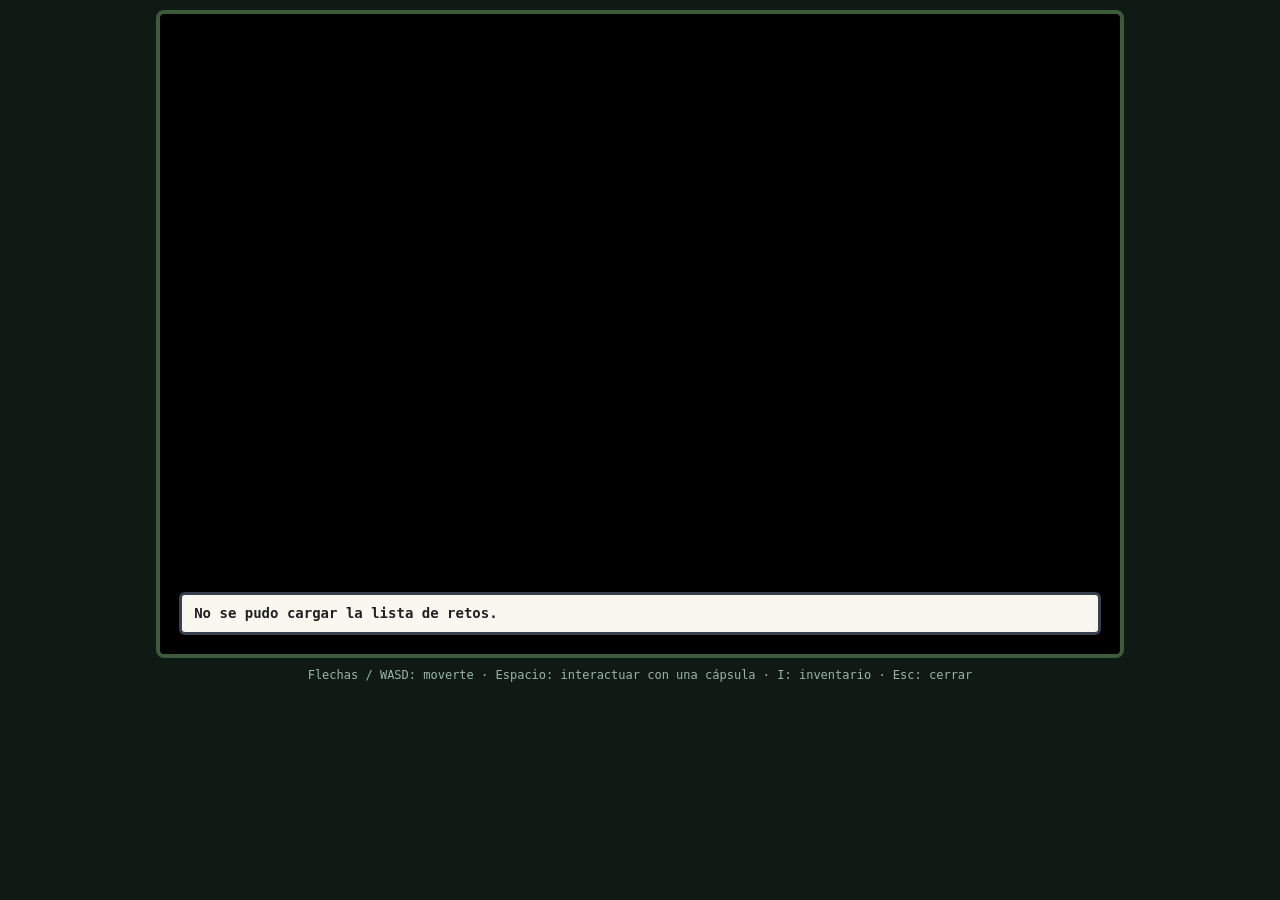
==== ctf-mundo/app/static/index.html @ 48bcb468 "ctf-mundo: juego CTF estilo Pokemon" ====
<!DOCTYPE html><html lang="es"><head><meta charset="utf-8"><meta name="viewport" content="width=device-width,initial-scale=1"><title>CorpX · Mundo CTF</title>
<style>
body{margin:0;background:#0f1a14;color:#e8f0e0;font:14px/1.5 ui-monospace,Menlo,Consolas,monospace;display:flex;flex-direction:column;align-items:center}
#w{position:relative;width:min(96vw,960px);aspect-ratio:3/2;margin-top:10px;border:4px solid #3b5b3b;border-radius:8px;overflow:hidden;background:#000}
canvas{width:100%;height:100%;image-rendering:pixelated;display:block}
#msg{position:absolute;left:2%;right:2%;bottom:3%;background:#f8f8f0;color:#202020;border:3px solid #384050;border-radius:6px;padding:8px 12px;display:none;font-weight:bold}
#panel,#inv{position:absolute;inset:0;background:rgba(10,20,12,.96);display:none;overflow:auto;padding:16px;box-sizing:border-box}
h2{margin:0 0 4px;font-size:18px}small{color:#9db3ab}code{background:#1b2c24;padding:1px 5px;border-radius:4px;color:#ffd866}
.row{display:flex;gap:14px;align-items:center}.row img,.card img{width:72px;height:72px;image-rendering:pixelated;background:#16241c;border-radius:8px}
.chip{display:inline-block;background:#24413a;color:#9be8c8;border-radius:10px;padding:1px 10px;margin:0 6px 4px 0;font-size:12px}
.eth{background:#2a2410;border:1px solid #6b5a1e;border-radius:8px;padding:8px 12px;margin:8px 0;color:#f2dc8a}
button{background:#2f8f5b;color:#fff;border:0;border-radius:6px;padding:7px 14px;font:inherit;cursor:pointer;margin:2px 4px 2px 0}button:hover{background:#38a96b}
input{background:#101c19;color:#e8f0e0;border:1px solid #3b5b3b;border-radius:6px;padding:7px 10px;font:inherit;width:min(60%,340px)}
.grid{display:grid;grid-template-columns:repeat(auto-fill,minmax(130px,1fr));gap:10px;margin:10px 0}
.card{background:#16241c;border-radius:10px;padding:10px;display:flex;flex-direction:column;align-items:center;text-align:center;gap:2px}.card.off{opacity:.55}
#ph p{background:#14261f;border-left:3px solid #34d399;margin:4px 0;padding:4px 10px}.ok{color:#6ee7a8}.bad{color:#ff8a7a}
p.k{color:#9db3ab;font-size:12px;margin:8px}
</style></head><body>
<div id="w"><canvas id="c" width="240" height="160"></canvas><div id="msg"></div><div id="panel"></div><div id="inv"></div></div>
<p class="k">Flechas / WASD: moverte · Espacio: interactuar con una cápsula · I: inventario · Esc: cerrar</p>
<script>
const $=s=>document.querySelector(s),c=$('#c'),g=c.getContext('2d');
const TS=16,W=48,H=32,PAS=[0,1,4,5,7],ZN=['','Ruta Césped','Bosque de Redes','Cumbre Root'],ZC=['','#58b848','#2f9fb0','#d0703c'];
let R=[],T=[],S={cap:{}},mode='load',A=null,tm=0,keys={},tmr;
try{S=JSON.parse(localStorage.getItem('ctfm1'))||S}catch(e){}
const persist=()=>{try{localStorage.setItem('ctfm1',JSON.stringify(S))}catch(e){}};
const esc=s=>String(s).replace(/[&<>"]/g,m=>({'&':'&amp;','<':'&lt;','>':'&gt;','"':'&quot;'}[m]));
const nz=z=>R.filter(r=>r.zona===z&&S.cap[r.id]).length,total=()=>R.filter(r=>S.cap[r.id]).length,unl=z=>z===1||nz(z-1)>=3;
const hs=(x,y)=>((Math.imul(x,73856093)^Math.imul(y,19349663))>>>0)%100;
function toast(s,ms=2800){const m=$('#msg');m.textContent=s;m.style.display='block';clearTimeout(tmr);tmr=setTimeout(()=>m.style.display='none',ms)}
function build(){
 for(let y=0;y<H;y++){T[y]=[];for(let x=0;x<W;x++){const n=hs(x,y),z3=x>=33;let v=z3?5:0;
  if(x===0||y===0||x===W-1||y===H-1)v=z3?6:2;else if([15,16,31,32].includes(x))v=3;
  else if(n<12)v=z3?6:2;else if(n<24&&!z3)v=1;else if(n>95&&!z3)v=7;T[y][x]=v}}
 for(let x=1;x<W-1;x++)T[16][x]=4;
 R.forEach(r=>{for(let y=Math.min(r.y,16);y<=Math.max(r.y,16);y++)T[y][r.x]=4;
  for(let dy=-1;dy<=1;dy++)for(let dx=-1;dx<=1;dx++){const X=r.x+dx,Y=r.y+dy;if([2,6].includes(T[Y][X]))T[Y][X]=X>=33?5:0}})}
function tile(v,x,y,tx,ty){const f=(c,a,b,w,h)=>{g.fillStyle=c;g.fillRect(x+a,y+b,w,h)};
 if([0,1,2,7].includes(v)){f('#58b848',0,0,16,16);if((tx*3+ty)%4===0){f('#68c858',3,4,2,2);f('#48a038',11,10,2,1)}}
 if(v===5||v===6){f('#a89878',0,0,16,16);if((tx+ty*2)%3===0){f('#988868',4,5,3,2);f('#b8a888',10,11,2,2)}}
 if(v===1){f('#3c9a3c',2,6,2,6);f('#3c9a3c',7,4,2,8);f('#3c9a3c',12,7,2,5);f('#78d868',3,6,1,3);f('#78d868',8,4,1,3)}
 if(v===7){f('#f8f8f8',5,5,2,2);f('#f8d030',6,6,1,1);f('#f85878',10,10,2,2)}
 if(v===2){f('#245824',1,8,14,6);f('#2f6f2f',1,1,14,10);f('#3d8b3d',3,0,10,4);f('#6b4a2a',6,12,4,4);f('#58b848',0,14,16,2)}
 if(v===6){f('#4a4a52',1,10,14,4);f('#6b6b73',1,3,14,8);f('#8a8a94',3,4,6,3)}
 if(v===3){f('#3890f8',0,0,16,16);const o=(Math.floor(tm/12)+tx*3)%8;f('#88c8ff',o,5,4,1);f('#88c8ff',(o+6)%12,11,3,1)}
 if(v===4){if([15,16,31,32].includes(tx)){f('#a8783c',0,0,16,16);f('#7a5428',0,5,16,1);f('#7a5428',0,11,16,1)}else{f('#d8c090',0,0,16,16);f('#c8b080',3,3,2,2);f('#e8d0a0',10,9,2,2)}}}
function ball(x,y,r,rot,col){g.save();g.translate(x,y);g.rotate(rot);g.fillStyle=col||'#2f9fb0';g.beginPath();g.arc(0,0,r,Math.PI,0);g.fill();
 g.fillStyle='#f8f8f8';g.beginPath();g.arc(0,0,r,0,Math.PI);g.fill();g.fillStyle='#222';g.fillRect(-r,-1,2*r,2);
 g.fillStyle='#f8d030';g.beginPath();g.arc(0,0,r*.35,0,7);g.fill();g.strokeStyle='#222';g.lineWidth=1;g.stroke();g.restore()}
function spr(x,y,d,fr){const f=(c,a,b,w,h)=>{g.fillStyle=c;g.fillRect(x+a,y+b,w,h)};
 f('rgba(0,0,0,.25)',3,13,10,3);f('#2b4a9a',4,10,3,5-(fr===1?1:0));f('#2b4a9a',9,10,3,5-(fr===2?1:0));f('#2fa84f',3,6,10,5);f('#f0c8a0',2,7,1,3);f('#f0c8a0',13,7,1,3);
 f('#f0c8a0',4,1,8,6);if(d===1)f('#7a4a22',4,1,8,5);f('#f8f8f8',3,0,10,3);f('#e03030',3,3,10,1);
 if(d===0){f('#222',6,4,1,1);f('#222',9,4,1,1)}if(d===2)f('#222',5,4,1,1);if(d===3)f('#222',10,4,1,1)}
function rng(a){return()=>{a|=0;a=a+0x6D2B79F5|0;let t=Math.imul(a^a>>>15,1|a);t=t+Math.imul(t^t>>>7,61|t)^t;return((t^t>>>14)>>>0)/4294967296}}
const cc={},cs={};
function mk(r){if(cc[r.id])return cc[r.id];const q=rng(r.id*7919+13),k=document.createElement('canvas');k.width=k.height=10;const x=k.getContext('2d'),hue=(r.id*47)%360;
 const m=[];for(let j=0;j<8;j++){m[j]=[];for(let i=0;i<4;i++)m[j][i]=((j>1&&j<7&&i>0)?q()<.7:q()<.3)?1:0}
 m[3][2]=m[3][3]=m[4][2]=m[4][3]=m[5][2]=m[5][3]=1;const G=Array.from({length:10},()=>Array(10).fill(0));
 for(let j=0;j<8;j++)for(let i=0;i<8;i++)G[j+1][i+1]=m[j][i<4?i:7-i];
 for(let j=0;j<10;j++)for(let i=0;i<10;i++){if(G[j][i]){x.fillStyle=`hsl(${hue},65%,58%)`;x.fillRect(i,j,1,1)}
  else if([[1,0],[-1,0],[0,1],[0,-1]].some(([a,b])=>G[j+b]&&G[j+b][i+a])){x.fillStyle=`hsl(${hue},60%,28%)`;x.fillRect(i,j,1,1)}}
 x.fillStyle=`hsl(${hue},75%,82%)`;x.fillRect(3,3,1,1);x.fillStyle='#fff';x.fillRect(3,4,1,1);x.fillRect(6,4,1,1);x.fillStyle='#111';x.fillRect(3,5,1,1);x.fillRect(6,5,1,1);
 return cc[r.id]=k}
function sil(r){if(cs[r.id])return cs[r.id];const k=document.createElement('canvas');k.width=k.height=10;const x=k.getContext('2d');x.drawImage(mk(r),0,0);x.globalCompositeOperation='source-in';x.fillStyle='#10161a';x.fillRect(0,0,10,10);return cs[r.id]=k}
function tint(r,col){const k=document.createElement('canvas');k.width=k.height=10;const x=k.getContext('2d');x.drawImage(mk(r),0,0);x.globalCompositeOperation='source-atop';x.fillStyle=col;x.fillRect(0,0,10,10);return k}
const P={x:48,y:256,dir:0,mv:0},DD=[[0,1],[0,-1],[-1,0],[1,0]];let lastT=0;
function can(tx,ty){if(tx<0||ty<0||tx>=W||ty>=H)return false;
 if(tx===15&&!unl(2)){if(tm-lastT>90){toast('Un guardia bloquea el puente: captura 3 criaturas de la Zona 1.');lastT=tm}return false}
 if(tx===31&&!unl(3)){if(tm-lastT>90){toast('Un guardia bloquea el puente: captura 3 criaturas de la Zona 2.');lastT=tm}return false}
 return PAS.includes(T[ty][tx])}
function update(){if(P.mv>0){const d=DD[P.dir];P.x+=d[0]*2;P.y+=d[1]*2;P.mv-=2;return}
 const k=keys,dir=(k.arrowdown||k.s)?0:(k.arrowup||k.w)?1:(k.arrowleft||k.a)?2:(k.arrowright||k.d)?3:-1;if(dir<0)return;
 P.dir=dir;const d=DD[dir];if(can(P.x/16+d[0],P.y/16+d[1]))P.mv=16}
function near(){const tx=Math.round(P.x/16),ty=Math.round(P.y/16);return R.find(r=>Math.abs(r.x-tx)+Math.abs(r.y-ty)<=1)}
function drawMap(){const cx=Math.max(0,Math.min(W*16-240,P.x+8-120)),cy=Math.max(0,Math.min(H*16-160,P.y+8-80));
 for(let ty=Math.floor(cy/16);ty<Math.ceil((cy+160)/16);ty++)for(let tx=Math.floor(cx/16);tx<Math.ceil((cx+240)/16);tx++)tile(T[ty][tx],tx*16-cx,ty*16-cy,tx,ty);
 const nr=near();
 R.forEach(r=>{const x=r.x*16-cx,y=r.y*16-cy,done=S.cap[r.id];g.fillStyle='#555';g.fillRect(x+3,y+11,10,4);
  if(!done){g.globalAlpha=.25+.2*Math.sin(tm/10+r.id);g.fillStyle='#fff';g.beginPath();g.arc(x+8,y+6,9,0,7);g.fill();g.globalAlpha=1}
  ball(x+8,y+6,5,0,done?'#777':ZC[r.zona]);if(done){g.fillStyle='#fff';g.font='bold 8px monospace';g.fillText('✓',x+5,y+4)}
  if(r===nr&&!done){g.fillStyle='#fff';g.font='bold 9px monospace';g.fillText('!',x+6,y-4+Math.sin(tm/6)*1.5)}});
 spr(P.x-cx,P.y-cy-4,P.dir,P.mv>0?(Math.floor(P.mv/4)%2?1:2):0);
 const z=P.x<240?1:P.x<496?2:3;g.fillStyle='rgba(0,0,0,.6)';g.fillRect(0,0,240,12);g.fillStyle='#fff';g.font='bold 8px monospace';g.fillText(`${ZN[z]} · ${total()}/12 · [I] inventario`,4,9)}
function interact(){const r=near();if(!r)return;if(S.cap[r.id])return toast(`Ya capturaste a ${r.criatura}.`);
 toast('¡Un reto salvaje apareció! Lanzando cápsula…');A={kind:'open',r,k:0,done:()=>openPanel(r)};mode='enc'}
function enc(){const{r,kind}=A,k=++A.k,cx=170,cy=64,gy=104,bx=30,by=140,zc=ZC[r.zona];
 g.fillStyle='#bfe3ff';g.fillRect(0,0,240,160);g.fillStyle='#d8f0ff';g.fillRect(0,40,240,20);g.fillStyle='#78c850';g.fillRect(0,92,240,68);g.fillStyle='#68b840';g.fillRect(0,92,240,3);
 g.fillStyle='#5aa83a';[[170,102,52,9],[52,150,56,8]].forEach(([x,y,a,b])=>{g.beginPath();g.ellipse(x,y,a,b,0,0,7);g.fill()});
 const cr=(sc,img)=>g.drawImage(img,cx-30*sc,cy-30*sc+8,60*sc,60*sc),arc=p=>[bx+(cx-bx)*p,by+(cy-by)*p-48*Math.sin(Math.PI*p)];
 if(kind==='open'){cr(1,sil(r));if(k<50){const[x,y]=arc(k/50);ball(x,y,6,k/3,zc)}
  else if(k<85){const p=(k-50)/35;g.globalAlpha=1-p;g.fillStyle='#fff';g.fillRect(0,0,240,160);g.globalAlpha=1}
  else{A.done();A=null;return}}
 else{ if(k<45){cr(1,mk(r));const[x,y]=arc(k/45);ball(x,y,6,k/3,zc)}
  else if(k<70){const p=(k-45)/25;if(p<1)g.drawImage(tint(r,'#ff5050'),cx-30*(1-p),cy-30*(1-p)+8,60*(1-p),60*(1-p));ball(cx,cy,6+3*Math.sin(p*3),0,zc)}
  else if(k<105){const p=(k-70)/35;const y=p<.4?cy+(gy-cy)*(p/.4)**2:gy-Math.abs(Math.sin((p-.4)/.6*Math.PI*2))*10*(1-(p-.4)/.6);ball(cx,y,6,0,zc)}
  else if(k<195){const ph=(k-105)%30;ball(cx,gy,6,ph<20?Math.sin(ph/20*Math.PI*2)*.5:0,zc)}
  else if(k<235){ball(cx,gy,6,0,zc);g.fillStyle='#ffe84a';for(let i=0;i<8;i++){const a=i*Math.PI/4,d=(k-195)*.8;g.fillRect(cx+Math.cos(a)*d,gy+Math.sin(a)*d,2,2)}}
  else{A.done();A=null;return}}}
function closeAll(){$('#panel').style.display=$('#inv').style.display='none';if(mode!=='enc')mode='map'}
function openInv(){mode='inv';const v=$('#inv');v.innerHTML=`<h2>Inventario · ${total()}/12</h2><small>Cada criatura es un reto resuelto.</small><div class=grid>`+R.map(r=>{const got=S.cap[r.id];
 return `<div class="card ${got?'':'off'}"><img src="${(got?mk(r):sil(r)).toDataURL()}"><b>${got?esc(r.criatura):'???'}</b><small>${got?esc(r.tipo)+' · Zona '+r.zona:'Reto '+r.id+' · Zona '+r.zona}</small>${got?`<small>${esc(r.titulo)}</small>`:''}</div>`}).join('')+`</div><button onclick="closeAll()">Cerrar (Esc)</button>`;v.style.display='block'}
function openPanel(r){mode='panel';let h=0;const p=$('#panel');
 p.innerHTML=`<div class=row><img src="${sil(r).toDataURL()}"><div><h2>Reto ${r.id}: ${esc(r.titulo)}</h2><small>Zona ${r.zona} · ${esc(ZN[r.zona])} · Criatura tipo ${esc(r.tipo)}</small></div></div><p>${esc(r.brief)}</p><p><b>Objetivo:</b> <code>${esc(r.objetivo)}</code></p><p>${r.tools.map(t=>`<span class=chip>${esc(t)}</span>`).join('')}</p><div class=eth><b>Ética:</b> ${esc(r.etica)}</div><div id=ph></div><button id=bh>Pedir pista (0/${r.pistas.length})</button><p><input id=fl placeholder="CORPX{...}" autocomplete=off><button id=bv>Validar bandera</button></p><p id=rs></p><button onclick="closeAll()">Volver al mapa (Esc)</button>`;
 p.style.display='block';$('#fl').focus();
 $('#bh').onclick=()=>{if(h<r.pistas.length){$('#ph').innerHTML+=`<p>${esc(r.pistas[h++])}</p>`;$('#bh').textContent=`Pedir pista (${h}/${r.pistas.length})`}};
 $('#bv').onclick=async()=>{const v=$('#fl').value.trim(),o=$('#rs');if(!v){o.className='bad';o.textContent='Escribe una bandera primero.';return}
  try{const res=await fetch('/api/validar',{method:'POST',headers:{'Content-Type':'application/json'},body:JSON.stringify({id:r.id,flag:v})}),d=await res.json();
   if(d.ok){closeAll();toast(`¡Bandera correcta! Lanzando cápsula de captura…`);mode='enc';A={kind:'capture',r,k:0,done:()=>{S.cap[r.id]=Date.now();persist();mode='map';toast(`¡Capturaste a ${r.criatura}! (${total()}/12) · [I] inventario`,4000)}}}
   else{o.className='bad';o.textContent=res.status===429?'Demasiados intentos. Espera un minuto.':'Bandera incorrecta. Revisa el formato y vuelve a intentarlo.'}}
  catch(e){o.className='bad';o.textContent='No se pudo contactar al servidor.'}}}
addEventListener('keydown',e=>{const k=e.key.toLowerCase();if(e.key==='Escape'){if(mode==='panel'||mode==='inv')closeAll();return}
 if(e.target.tagName==='INPUT'){if(k==='enter')$('#bv').click();return}keys[k]=1;
 if(mode==='map'){if([' ','enter','e'].includes(k)){e.preventDefault();interact()}else if(k==='i')openInv();else if(k.startsWith('arrow'))e.preventDefault()}
 else if(mode==='inv'&&k==='i')closeAll()});
addEventListener('keyup',e=>delete keys[e.key.toLowerCase()]);addEventListener('blur',()=>keys={});
function loop(){tm++;if(mode==='map'){update();drawMap()}else if(mode==='enc'&&A)enc();requestAnimationFrame(loop)}
fetch('/api/retos').then(r=>r.json()).then(d=>{R=d;build();mode='map';toast('Camina hasta una cápsula brillante y pulsa Espacio.',4000);loop()}).catch(()=>toast('No se pudo cargar la lista de retos.',9000));
</script></body></html>
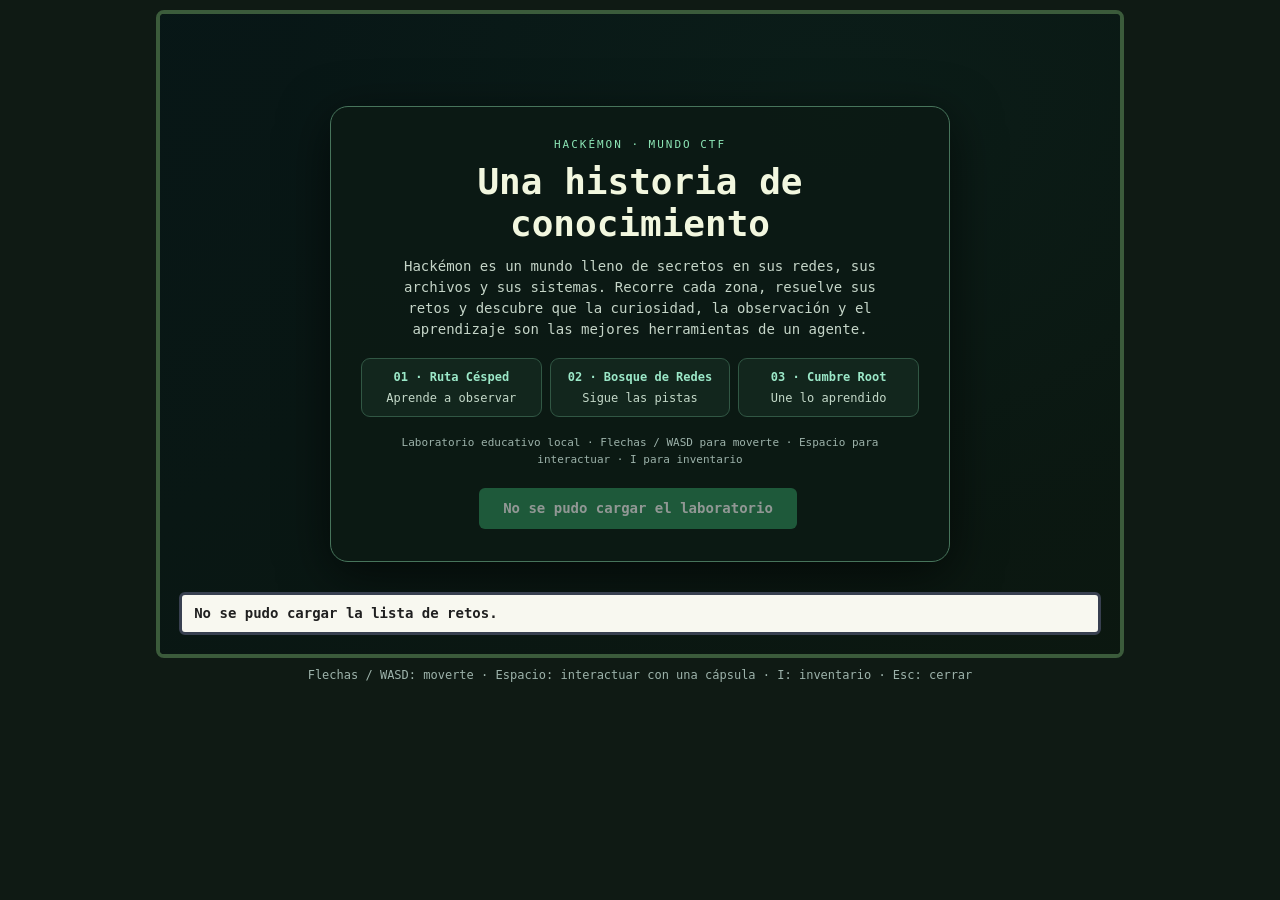
==== commit 0a334d00: "Actualiza Hackémon y organiza los archivos del juego" ====
--- a/ctf-mundo/app/static/index.html
+++ b/ctf-mundo/app/static/index.html
@@ -1,118 +1,34 @@
-<!DOCTYPE html><html lang="es"><head><meta charset="utf-8"><meta name="viewport" content="width=device-width,initial-scale=1"><title>CorpX · Mundo CTF</title>
-<style>
-body{margin:0;background:#0f1a14;color:#e8f0e0;font:14px/1.5 ui-monospace,Menlo,Consolas,monospace;display:flex;flex-direction:column;align-items:center}
-#w{position:relative;width:min(96vw,960px);aspect-ratio:3/2;margin-top:10px;border:4px solid #3b5b3b;border-radius:8px;overflow:hidden;background:#000}
-canvas{width:100%;height:100%;image-rendering:pixelated;display:block}
-#msg{position:absolute;left:2%;right:2%;bottom:3%;background:#f8f8f0;color:#202020;border:3px solid #384050;border-radius:6px;padding:8px 12px;display:none;font-weight:bold}
-#panel,#inv{position:absolute;inset:0;background:rgba(10,20,12,.96);display:none;overflow:auto;padding:16px;box-sizing:border-box}
-h2{margin:0 0 4px;font-size:18px}small{color:#9db3ab}code{background:#1b2c24;padding:1px 5px;border-radius:4px;color:#ffd866}
-.row{display:flex;gap:14px;align-items:center}.row img,.card img{width:72px;height:72px;image-rendering:pixelated;background:#16241c;border-radius:8px}
-.chip{display:inline-block;background:#24413a;color:#9be8c8;border-radius:10px;padding:1px 10px;margin:0 6px 4px 0;font-size:12px}
-.eth{background:#2a2410;border:1px solid #6b5a1e;border-radius:8px;padding:8px 12px;margin:8px 0;color:#f2dc8a}
-button{background:#2f8f5b;color:#fff;border:0;border-radius:6px;padding:7px 14px;font:inherit;cursor:pointer;margin:2px 4px 2px 0}button:hover{background:#38a96b}
-input{background:#101c19;color:#e8f0e0;border:1px solid #3b5b3b;border-radius:6px;padding:7px 10px;font:inherit;width:min(60%,340px)}
-.grid{display:grid;grid-template-columns:repeat(auto-fill,minmax(130px,1fr));gap:10px;margin:10px 0}
-.card{background:#16241c;border-radius:10px;padding:10px;display:flex;flex-direction:column;align-items:center;text-align:center;gap:2px}.card.off{opacity:.55}
-#ph p{background:#14261f;border-left:3px solid #34d399;margin:4px 0;padding:4px 10px}.ok{color:#6ee7a8}.bad{color:#ff8a7a}
-p.k{color:#9db3ab;font-size:12px;margin:8px}
-</style></head><body>
-<div id="w"><canvas id="c" width="240" height="160"></canvas><div id="msg"></div><div id="panel"></div><div id="inv"></div></div>
-<p class="k">Flechas / WASD: moverte · Espacio: interactuar con una cápsula · I: inventario · Esc: cerrar</p>
-<script>
-const $=s=>document.querySelector(s),c=$('#c'),g=c.getContext('2d');
-const TS=16,W=48,H=32,PAS=[0,1,4,5,7],ZN=['','Ruta Césped','Bosque de Redes','Cumbre Root'],ZC=['','#58b848','#2f9fb0','#d0703c'];
-let R=[],T=[],S={cap:{}},mode='load',A=null,tm=0,keys={},tmr;
-try{S=JSON.parse(localStorage.getItem('ctfm1'))||S}catch(e){}
-const persist=()=>{try{localStorage.setItem('ctfm1',JSON.stringify(S))}catch(e){}};
-const esc=s=>String(s).replace(/[&<>"]/g,m=>({'&':'&amp;','<':'&lt;','>':'&gt;','"':'&quot;'}[m]));
-const nz=z=>R.filter(r=>r.zona===z&&S.cap[r.id]).length,total=()=>R.filter(r=>S.cap[r.id]).length,unl=z=>z===1||nz(z-1)>=3;
-const hs=(x,y)=>((Math.imul(x,73856093)^Math.imul(y,19349663))>>>0)%100;
-function toast(s,ms=2800){const m=$('#msg');m.textContent=s;m.style.display='block';clearTimeout(tmr);tmr=setTimeout(()=>m.style.display='none',ms)}
-function build(){
- for(let y=0;y<H;y++){T[y]=[];for(let x=0;x<W;x++){const n=hs(x,y),z3=x>=33;let v=z3?5:0;
-  if(x===0||y===0||x===W-1||y===H-1)v=z3?6:2;else if([15,16,31,32].includes(x))v=3;
-  else if(n<12)v=z3?6:2;else if(n<24&&!z3)v=1;else if(n>95&&!z3)v=7;T[y][x]=v}}
- for(let x=1;x<W-1;x++)T[16][x]=4;
- R.forEach(r=>{for(let y=Math.min(r.y,16);y<=Math.max(r.y,16);y++)T[y][r.x]=4;
-  for(let dy=-1;dy<=1;dy++)for(let dx=-1;dx<=1;dx++){const X=r.x+dx,Y=r.y+dy;if([2,6].includes(T[Y][X]))T[Y][X]=X>=33?5:0}})}
-function tile(v,x,y,tx,ty){const f=(c,a,b,w,h)=>{g.fillStyle=c;g.fillRect(x+a,y+b,w,h)};
- if([0,1,2,7].includes(v)){f('#58b848',0,0,16,16);if((tx*3+ty)%4===0){f('#68c858',3,4,2,2);f('#48a038',11,10,2,1)}}
- if(v===5||v===6){f('#a89878',0,0,16,16);if((tx+ty*2)%3===0){f('#988868',4,5,3,2);f('#b8a888',10,11,2,2)}}
- if(v===1){f('#3c9a3c',2,6,2,6);f('#3c9a3c',7,4,2,8);f('#3c9a3c',12,7,2,5);f('#78d868',3,6,1,3);f('#78d868',8,4,1,3)}
- if(v===7){f('#f8f8f8',5,5,2,2);f('#f8d030',6,6,1,1);f('#f85878',10,10,2,2)}
- if(v===2){f('#245824',1,8,14,6);f('#2f6f2f',1,1,14,10);f('#3d8b3d',3,0,10,4);f('#6b4a2a',6,12,4,4);f('#58b848',0,14,16,2)}
- if(v===6){f('#4a4a52',1,10,14,4);f('#6b6b73',1,3,14,8);f('#8a8a94',3,4,6,3)}
- if(v===3){f('#3890f8',0,0,16,16);const o=(Math.floor(tm/12)+tx*3)%8;f('#88c8ff',o,5,4,1);f('#88c8ff',(o+6)%12,11,3,1)}
- if(v===4){if([15,16,31,32].includes(tx)){f('#a8783c',0,0,16,16);f('#7a5428',0,5,16,1);f('#7a5428',0,11,16,1)}else{f('#d8c090',0,0,16,16);f('#c8b080',3,3,2,2);f('#e8d0a0',10,9,2,2)}}}
-function ball(x,y,r,rot,col){g.save();g.translate(x,y);g.rotate(rot);g.fillStyle=col||'#2f9fb0';g.beginPath();g.arc(0,0,r,Math.PI,0);g.fill();
- g.fillStyle='#f8f8f8';g.beginPath();g.arc(0,0,r,0,Math.PI);g.fill();g.fillStyle='#222';g.fillRect(-r,-1,2*r,2);
- g.fillStyle='#f8d030';g.beginPath();g.arc(0,0,r*.35,0,7);g.fill();g.strokeStyle='#222';g.lineWidth=1;g.stroke();g.restore()}
-function spr(x,y,d,fr){const f=(c,a,b,w,h)=>{g.fillStyle=c;g.fillRect(x+a,y+b,w,h)};
- f('rgba(0,0,0,.25)',3,13,10,3);f('#2b4a9a',4,10,3,5-(fr===1?1:0));f('#2b4a9a',9,10,3,5-(fr===2?1:0));f('#2fa84f',3,6,10,5);f('#f0c8a0',2,7,1,3);f('#f0c8a0',13,7,1,3);
- f('#f0c8a0',4,1,8,6);if(d===1)f('#7a4a22',4,1,8,5);f('#f8f8f8',3,0,10,3);f('#e03030',3,3,10,1);
- if(d===0){f('#222',6,4,1,1);f('#222',9,4,1,1)}if(d===2)f('#222',5,4,1,1);if(d===3)f('#222',10,4,1,1)}
-function rng(a){return()=>{a|=0;a=a+0x6D2B79F5|0;let t=Math.imul(a^a>>>15,1|a);t=t+Math.imul(t^t>>>7,61|t)^t;return((t^t>>>14)>>>0)/4294967296}}
-const cc={},cs={};
-function mk(r){if(cc[r.id])return cc[r.id];const q=rng(r.id*7919+13),k=document.createElement('canvas');k.width=k.height=10;const x=k.getContext('2d'),hue=(r.id*47)%360;
- const m=[];for(let j=0;j<8;j++){m[j]=[];for(let i=0;i<4;i++)m[j][i]=((j>1&&j<7&&i>0)?q()<.7:q()<.3)?1:0}
- m[3][2]=m[3][3]=m[4][2]=m[4][3]=m[5][2]=m[5][3]=1;const G=Array.from({length:10},()=>Array(10).fill(0));
- for(let j=0;j<8;j++)for(let i=0;i<8;i++)G[j+1][i+1]=m[j][i<4?i:7-i];
- for(let j=0;j<10;j++)for(let i=0;i<10;i++){if(G[j][i]){x.fillStyle=`hsl(${hue},65%,58%)`;x.fillRect(i,j,1,1)}
-  else if([[1,0],[-1,0],[0,1],[0,-1]].some(([a,b])=>G[j+b]&&G[j+b][i+a])){x.fillStyle=`hsl(${hue},60%,28%)`;x.fillRect(i,j,1,1)}}
- x.fillStyle=`hsl(${hue},75%,82%)`;x.fillRect(3,3,1,1);x.fillStyle='#fff';x.fillRect(3,4,1,1);x.fillRect(6,4,1,1);x.fillStyle='#111';x.fillRect(3,5,1,1);x.fillRect(6,5,1,1);
- return cc[r.id]=k}
-function sil(r){if(cs[r.id])return cs[r.id];const k=document.createElement('canvas');k.width=k.height=10;const x=k.getContext('2d');x.drawImage(mk(r),0,0);x.globalCompositeOperation='source-in';x.fillStyle='#10161a';x.fillRect(0,0,10,10);return cs[r.id]=k}
-function tint(r,col){const k=document.createElement('canvas');k.width=k.height=10;const x=k.getContext('2d');x.drawImage(mk(r),0,0);x.globalCompositeOperation='source-atop';x.fillStyle=col;x.fillRect(0,0,10,10);return k}
-const P={x:48,y:256,dir:0,mv:0},DD=[[0,1],[0,-1],[-1,0],[1,0]];let lastT=0;
-function can(tx,ty){if(tx<0||ty<0||tx>=W||ty>=H)return false;
- if(tx===15&&!unl(2)){if(tm-lastT>90){toast('Un guardia bloquea el puente: captura 3 criaturas de la Zona 1.');lastT=tm}return false}
- if(tx===31&&!unl(3)){if(tm-lastT>90){toast('Un guardia bloquea el puente: captura 3 criaturas de la Zona 2.');lastT=tm}return false}
- return PAS.includes(T[ty][tx])}
-function update(){if(P.mv>0){const d=DD[P.dir];P.x+=d[0]*2;P.y+=d[1]*2;P.mv-=2;return}
- const k=keys,dir=(k.arrowdown||k.s)?0:(k.arrowup||k.w)?1:(k.arrowleft||k.a)?2:(k.arrowright||k.d)?3:-1;if(dir<0)return;
- P.dir=dir;const d=DD[dir];if(can(P.x/16+d[0],P.y/16+d[1]))P.mv=16}
-function near(){const tx=Math.round(P.x/16),ty=Math.round(P.y/16);return R.find(r=>Math.abs(r.x-tx)+Math.abs(r.y-ty)<=1)}
-function drawMap(){const cx=Math.max(0,Math.min(W*16-240,P.x+8-120)),cy=Math.max(0,Math.min(H*16-160,P.y+8-80));
- for(let ty=Math.floor(cy/16);ty<Math.ceil((cy+160)/16);ty++)for(let tx=Math.floor(cx/16);tx<Math.ceil((cx+240)/16);tx++)tile(T[ty][tx],tx*16-cx,ty*16-cy,tx,ty);
- const nr=near();
- R.forEach(r=>{const x=r.x*16-cx,y=r.y*16-cy,done=S.cap[r.id];g.fillStyle='#555';g.fillRect(x+3,y+11,10,4);
-  if(!done){g.globalAlpha=.25+.2*Math.sin(tm/10+r.id);g.fillStyle='#fff';g.beginPath();g.arc(x+8,y+6,9,0,7);g.fill();g.globalAlpha=1}
-  ball(x+8,y+6,5,0,done?'#777':ZC[r.zona]);if(done){g.fillStyle='#fff';g.font='bold 8px monospace';g.fillText('✓',x+5,y+4)}
-  if(r===nr&&!done){g.fillStyle='#fff';g.font='bold 9px monospace';g.fillText('!',x+6,y-4+Math.sin(tm/6)*1.5)}});
- spr(P.x-cx,P.y-cy-4,P.dir,P.mv>0?(Math.floor(P.mv/4)%2?1:2):0);
- const z=P.x<240?1:P.x<496?2:3;g.fillStyle='rgba(0,0,0,.6)';g.fillRect(0,0,240,12);g.fillStyle='#fff';g.font='bold 8px monospace';g.fillText(`${ZN[z]} · ${total()}/12 · [I] inventario`,4,9)}
-function interact(){const r=near();if(!r)return;if(S.cap[r.id])return toast(`Ya capturaste a ${r.criatura}.`);
- toast('¡Un reto salvaje apareció! Lanzando cápsula…');A={kind:'open',r,k:0,done:()=>openPanel(r)};mode='enc'}
-function enc(){const{r,kind}=A,k=++A.k,cx=170,cy=64,gy=104,bx=30,by=140,zc=ZC[r.zona];
- g.fillStyle='#bfe3ff';g.fillRect(0,0,240,160);g.fillStyle='#d8f0ff';g.fillRect(0,40,240,20);g.fillStyle='#78c850';g.fillRect(0,92,240,68);g.fillStyle='#68b840';g.fillRect(0,92,240,3);
- g.fillStyle='#5aa83a';[[170,102,52,9],[52,150,56,8]].forEach(([x,y,a,b])=>{g.beginPath();g.ellipse(x,y,a,b,0,0,7);g.fill()});
- const cr=(sc,img)=>g.drawImage(img,cx-30*sc,cy-30*sc+8,60*sc,60*sc),arc=p=>[bx+(cx-bx)*p,by+(cy-by)*p-48*Math.sin(Math.PI*p)];
- if(kind==='open'){cr(1,sil(r));if(k<50){const[x,y]=arc(k/50);ball(x,y,6,k/3,zc)}
-  else if(k<85){const p=(k-50)/35;g.globalAlpha=1-p;g.fillStyle='#fff';g.fillRect(0,0,240,160);g.globalAlpha=1}
-  else{A.done();A=null;return}}
- else{ if(k<45){cr(1,mk(r));const[x,y]=arc(k/45);ball(x,y,6,k/3,zc)}
-  else if(k<70){const p=(k-45)/25;if(p<1)g.drawImage(tint(r,'#ff5050'),cx-30*(1-p),cy-30*(1-p)+8,60*(1-p),60*(1-p));ball(cx,cy,6+3*Math.sin(p*3),0,zc)}
-  else if(k<105){const p=(k-70)/35;const y=p<.4?cy+(gy-cy)*(p/.4)**2:gy-Math.abs(Math.sin((p-.4)/.6*Math.PI*2))*10*(1-(p-.4)/.6);ball(cx,y,6,0,zc)}
-  else if(k<195){const ph=(k-105)%30;ball(cx,gy,6,ph<20?Math.sin(ph/20*Math.PI*2)*.5:0,zc)}
-  else if(k<235){ball(cx,gy,6,0,zc);g.fillStyle='#ffe84a';for(let i=0;i<8;i++){const a=i*Math.PI/4,d=(k-195)*.8;g.fillRect(cx+Math.cos(a)*d,gy+Math.sin(a)*d,2,2)}}
-  else{A.done();A=null;return}}}
-function closeAll(){$('#panel').style.display=$('#inv').style.display='none';if(mode!=='enc')mode='map'}
-function openInv(){mode='inv';const v=$('#inv');v.innerHTML=`<h2>Inventario · ${total()}/12</h2><small>Cada criatura es un reto resuelto.</small><div class=grid>`+R.map(r=>{const got=S.cap[r.id];
- return `<div class="card ${got?'':'off'}"><img src="${(got?mk(r):sil(r)).toDataURL()}"><b>${got?esc(r.criatura):'???'}</b><small>${got?esc(r.tipo)+' · Zona '+r.zona:'Reto '+r.id+' · Zona '+r.zona}</small>${got?`<small>${esc(r.titulo)}</small>`:''}</div>`}).join('')+`</div><button onclick="closeAll()">Cerrar (Esc)</button>`;v.style.display='block'}
-function openPanel(r){mode='panel';let h=0;const p=$('#panel');
- p.innerHTML=`<div class=row><img src="${sil(r).toDataURL()}"><div><h2>Reto ${r.id}: ${esc(r.titulo)}</h2><small>Zona ${r.zona} · ${esc(ZN[r.zona])} · Criatura tipo ${esc(r.tipo)}</small></div></div><p>${esc(r.brief)}</p><p><b>Objetivo:</b> <code>${esc(r.objetivo)}</code></p><p>${r.tools.map(t=>`<span class=chip>${esc(t)}</span>`).join('')}</p><div class=eth><b>Ética:</b> ${esc(r.etica)}</div><div id=ph></div><button id=bh>Pedir pista (0/${r.pistas.length})</button><p><input id=fl placeholder="CORPX{...}" autocomplete=off><button id=bv>Validar bandera</button></p><p id=rs></p><button onclick="closeAll()">Volver al mapa (Esc)</button>`;
- p.style.display='block';$('#fl').focus();
- $('#bh').onclick=()=>{if(h<r.pistas.length){$('#ph').innerHTML+=`<p>${esc(r.pistas[h++])}</p>`;$('#bh').textContent=`Pedir pista (${h}/${r.pistas.length})`}};
- $('#bv').onclick=async()=>{const v=$('#fl').value.trim(),o=$('#rs');if(!v){o.className='bad';o.textContent='Escribe una bandera primero.';return}
-  try{const res=await fetch('/api/validar',{method:'POST',headers:{'Content-Type':'application/json'},body:JSON.stringify({id:r.id,flag:v})}),d=await res.json();
-   if(d.ok){closeAll();toast(`¡Bandera correcta! Lanzando cápsula de captura…`);mode='enc';A={kind:'capture',r,k:0,done:()=>{S.cap[r.id]=Date.now();persist();mode='map';toast(`¡Capturaste a ${r.criatura}! (${total()}/12) · [I] inventario`,4000)}}}
-   else{o.className='bad';o.textContent=res.status===429?'Demasiados intentos. Espera un minuto.':'Bandera incorrecta. Revisa el formato y vuelve a intentarlo.'}}
-  catch(e){o.className='bad';o.textContent='No se pudo contactar al servidor.'}}}
-addEventListener('keydown',e=>{const k=e.key.toLowerCase();if(e.key==='Escape'){if(mode==='panel'||mode==='inv')closeAll();return}
- if(e.target.tagName==='INPUT'){if(k==='enter')$('#bv').click();return}keys[k]=1;
- if(mode==='map'){if([' ','enter','e'].includes(k)){e.preventDefault();interact()}else if(k==='i')openInv();else if(k.startsWith('arrow'))e.preventDefault()}
- else if(mode==='inv'&&k==='i')closeAll()});
-addEventListener('keyup',e=>delete keys[e.key.toLowerCase()]);addEventListener('blur',()=>keys={});
-function loop(){tm++;if(mode==='map'){update();drawMap()}else if(mode==='enc'&&A)enc();requestAnimationFrame(loop)}
-fetch('/api/retos').then(r=>r.json()).then(d=>{R=d;build();mode='map';toast('Camina hasta una cápsula brillante y pulsa Espacio.',4000);loop()}).catch(()=>toast('No se pudo cargar la lista de retos.',9000));
-</script></body></html>
+<!DOCTYPE html>
+<html lang="es">
+<head>
+  <meta charset="utf-8">
+  <meta name="viewport" content="width=device-width,initial-scale=1">
+  <title>Hackémon · Mundo CTF</title>
+  <link rel="stylesheet" href="game.css">
+</head>
+<body>
+  <div id="w">
+    <canvas id="c" width="480" height="320"></canvas>
+    <div id="start">
+      <div class="intro">
+        <div class="eyebrow">Hackémon · Mundo CTF</div>
+        <h1>Una historia de conocimiento</h1>
+        <p>Hackémon es un mundo lleno de secretos en sus redes, sus archivos y sus sistemas. Recorre cada zona, resuelve sus retos y descubre que la curiosidad, la observación y el aprendizaje son las mejores herramientas de un agente.</p>
+        <div class="chapters">
+          <div class="chapter"><b>01 · Ruta Césped</b>Aprende a observar</div>
+          <div class="chapter"><b>02 · Bosque de Redes</b>Sigue las pistas</div>
+          <div class="chapter"><b>03 · Cumbre Root</b>Une lo aprendido</div>
+        </div>
+        <p class="controls">Laboratorio educativo local · Flechas / WASD para moverte · Espacio para interactuar · I para inventario</p>
+        <button id="begin" disabled>Preparando laboratorio…</button>
+      </div>
+    </div>
+    <div id="msg"></div>
+    <div id="panel"></div>
+    <div id="inv"></div>
+  </div>
+  <p class="k">Flechas / WASD: moverte · Espacio: interactuar con una cápsula · I: inventario · Esc: cerrar</p>
+
+  <script src="game.js" defer></script>
+</body>
+</html>
--- a/ctf-mundo/app/static/game.css
+++ b/ctf-mundo/app/static/game.css
@@ -0,0 +1,284 @@
+/* Página y tablero */
+body {
+  margin: 0;
+  background: #0f1a14;
+  color: #e8f0e0;
+  font: 14px/1.5 ui-monospace, Menlo, Consolas, monospace;
+  display: flex;
+  flex-direction: column;
+  align-items: center;
+}
+
+#w {
+  position: relative;
+  width: min(96vw, 960px, calc((100vh - 64px) * 1.5));
+  aspect-ratio: 3 / 2;
+  margin-top: 10px;
+  border: 4px solid #3b5b3b;
+  border-radius: 8px;
+  overflow: hidden;
+  background: #000;
+}
+
+canvas {
+  display: block;
+  width: 100%;
+  height: 100%;
+  image-rendering: auto;
+}
+
+/* Menú inicial */
+#start {
+  position: absolute;
+  inset: 0;
+  display: grid;
+  place-items: center;
+  overflow: auto;
+  padding: clamp(12px, 4vw, 36px);
+  box-sizing: border-box;
+  background:
+    linear-gradient(145deg, rgba(8, 24, 24, .94), rgba(12, 25, 17, .94)),
+    radial-gradient(ellipse at 70% 15%, #23634c, transparent 58%);
+  text-align: center;
+}
+
+.intro {
+  width: min(100%, 620px);
+  padding: clamp(16px, 4vw, 30px);
+  box-sizing: border-box;
+  border: 1px solid #47745b;
+  border-radius: 18px;
+  background: rgba(12, 26, 20, .88);
+  box-shadow: 0 12px 50px #0009;
+}
+
+.intro .eyebrow {
+  color: #8ce5b5;
+  letter-spacing: .18em;
+  text-transform: uppercase;
+  font-size: 11px;
+}
+
+.intro h1 {
+  margin: 8px 0;
+  color: #f2f7df;
+  font-size: clamp(22px, 5vw, 36px);
+  line-height: 1.15;
+}
+
+.intro p {
+  max-width: 520px;
+  margin: 12px auto;
+  color: #c5d5c8;
+}
+
+.chapters {
+  display: grid;
+  grid-template-columns: repeat(3, 1fr);
+  gap: 8px;
+  margin: 18px 0;
+}
+
+.chapter {
+  padding: 9px 5px;
+  border: 1px solid #315744;
+  border-radius: 9px;
+  background: #12261d;
+  color: #c4d9c9;
+  font-size: 12px;
+}
+
+.chapter b {
+  display: block;
+  margin-bottom: 3px;
+  color: #9be8c8;
+}
+
+.intro .controls {
+  color: #9db3ab;
+  font-size: 11px;
+}
+
+.intro button {
+  margin-top: 8px;
+  padding: 10px 24px;
+  font-weight: bold;
+}
+
+.intro button:disabled {
+  opacity: .55;
+  cursor: wait;
+}
+
+/* Paneles, botones y componentes compartidos */
+#msg {
+  position: absolute;
+  right: 2%;
+  bottom: 3%;
+  left: 2%;
+  display: none;
+  padding: 8px 12px;
+  border: 3px solid #384050;
+  border-radius: 6px;
+  background: #f8f8f0;
+  color: #202020;
+  font-weight: bold;
+}
+
+#panel,
+#inv {
+  position: absolute;
+  inset: 0;
+  display: none;
+  overflow: auto;
+  padding: 16px;
+  box-sizing: border-box;
+  background: rgba(10, 20, 12, .96);
+}
+
+h2 {
+  margin: 0 0 4px;
+  font-size: 18px;
+}
+
+small {
+  color: #9db3ab;
+}
+
+code {
+  padding: 1px 5px;
+  border-radius: 4px;
+  background: #1b2c24;
+  color: #ffd866;
+}
+
+.row {
+  display: flex;
+  gap: 14px;
+  align-items: center;
+}
+
+.row img,
+.card img {
+  width: 72px;
+  height: 72px;
+  border-radius: 8px;
+  background: #16241c;
+  image-rendering: pixelated;
+}
+
+.chip {
+  display: inline-block;
+  margin: 0 6px 4px 0;
+  padding: 1px 10px;
+  border-radius: 10px;
+  background: #24413a;
+  color: #9be8c8;
+  font-size: 12px;
+}
+
+.eth {
+  margin: 8px 0;
+  padding: 8px 12px;
+  border: 1px solid #6b5a1e;
+  border-radius: 8px;
+  background: #2a2410;
+  color: #f2dc8a;
+}
+
+button {
+  margin: 2px 4px 2px 0;
+  padding: 7px 14px;
+  border: 0;
+  border-radius: 6px;
+  background: #2f8f5b;
+  color: #fff;
+  font: inherit;
+  cursor: pointer;
+}
+
+button:hover {
+  background: #38a96b;
+}
+
+input {
+  width: min(60%, 340px);
+  padding: 7px 10px;
+  border: 1px solid #3b5b3b;
+  border-radius: 6px;
+  background: #101c19;
+  color: #e8f0e0;
+  font: inherit;
+}
+
+.grid {
+  display: grid;
+  grid-template-columns: repeat(auto-fill, minmax(130px, 1fr));
+  gap: 10px;
+  margin: 10px 0;
+}
+
+.card {
+  display: flex;
+  flex-direction: column;
+  align-items: center;
+  gap: 2px;
+  padding: 10px;
+  border-radius: 10px;
+  background: #16241c;
+  text-align: center;
+}
+
+.card.off {
+  opacity: .55;
+}
+
+#ph p {
+  margin: 4px 0;
+  padding: 4px 10px;
+  border-left: 3px solid #34d399;
+  background: #14261f;
+}
+
+.ok {
+  color: #6ee7a8;
+}
+
+.bad {
+  color: #ff8a7a;
+}
+
+p.k {
+  margin: 8px;
+  color: #9db3ab;
+  font-size: 12px;
+}
+
+@media (max-height: 600px) {
+  .intro {
+    padding: 10px;
+  }
+
+  .intro h1 {
+    margin: 4px 0;
+    font-size: 24px;
+    line-height: 1.1;
+  }
+
+  .intro p {
+    margin: 5px auto;
+    line-height: 1.3;
+  }
+
+  .chapters {
+    margin: 6px 0;
+  }
+
+  .chapter {
+    padding: 4px 3px;
+  }
+
+  .intro button {
+    padding: 7px 20px;
+  }
+}
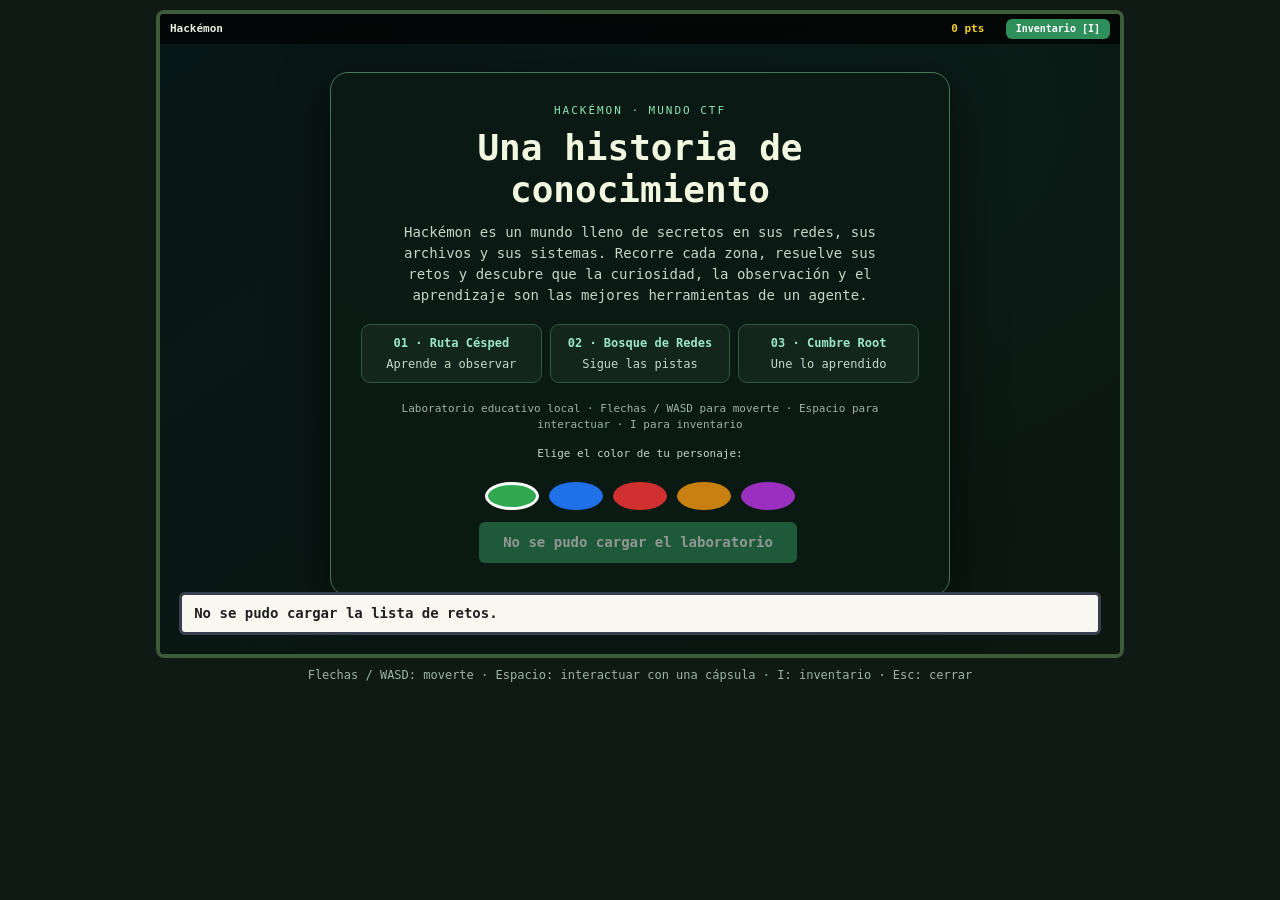
==== commit d4cc228b: "Merge Score + UI/UX: scoring, character selection, guard NPCs, top bar - Sistema de puntuación: base" ====
--- a/ctf-mundo/app/static/index.html
+++ b/ctf-mundo/app/static/index.html
@@ -9,6 +9,11 @@
 <body>
   <div id="w">
     <canvas id="c" width="480" height="320"></canvas>
+    <div id="top-bar">
+      <span id="hud-zone">Hackémon</span>
+      <span id="hud-score">0 pts</span>
+      <button id="inv-btn" type="button">Inventario [I]</button>
+    </div>
     <div id="start">
       <div class="intro">
         <div class="eyebrow">Hackémon · Mundo CTF</div>
@@ -20,6 +25,16 @@
           <div class="chapter"><b>03 · Cumbre Root</b>Une lo aprendido</div>
         </div>
         <p class="controls">Laboratorio educativo local · Flechas / WASD para moverte · Espacio para interactuar · I para inventario</p>
+        <div class="char-select">
+          <p class="char-label">Elige el color de tu personaje:</p>
+          <div class="swatches">
+            <button class="swatch active" data-skin="#2fa84f" title="Verde" aria-label="Verde" style="--c:#2fa84f"></button>
+            <button class="swatch" data-skin="#2070e8" title="Azul" aria-label="Azul" style="--c:#2070e8"></button>
+            <button class="swatch" data-skin="#d03030" title="Rojo" aria-label="Rojo" style="--c:#d03030"></button>
+            <button class="swatch" data-skin="#c88010" title="Dorado" aria-label="Dorado" style="--c:#c88010"></button>
+            <button class="swatch" data-skin="#9b30c0" title="Morado" aria-label="Morado" style="--c:#9b30c0"></button>
+          </div>
+        </div>
         <button id="begin" disabled>Preparando laboratorio…</button>
       </div>
     </div>
--- a/ctf-mundo/app/static/game.css
+++ b/ctf-mundo/app/static/game.css
@@ -25,6 +25,39 @@
   width: 100%;
   height: 100%;
   image-rendering: auto;
+}
+
+#top-bar {
+  position: absolute;
+  top: 0;
+  left: 0;
+  right: 0;
+  z-index: 3;
+  display: flex;
+  align-items: center;
+  gap: 8px;
+  padding: 5px 10px;
+  background: rgba(0, 0, 0, .75);
+  color: #e8f0e0;
+  font: bold 11px/1.4 ui-monospace, Menlo, Consolas, monospace;
+  pointer-events: none;
+}
+
+#top-bar button {
+  pointer-events: auto;
+  padding: 3px 10px;
+  font-size: 10px;
+  margin: 0;
+}
+
+#hud-zone {
+  flex: 1;
+}
+
+#hud-score {
+  color: #f8d030;
+  min-width: 60px;
+  text-align: center;
 }
 
 /* Menú inicial */
@@ -110,6 +143,43 @@
   cursor: wait;
 }
 
+.char-select {
+  margin: 10px 0 4px;
+}
+
+.char-label {
+  margin: 0 0 6px;
+  color: #9db3ab;
+  font-size: 11px;
+}
+
+.swatches {
+  display: flex;
+  justify-content: center;
+  gap: 10px;
+}
+
+.swatch {
+  width: 28px;
+  height: 28px;
+  border-radius: 50%;
+  background: var(--c);
+  border: 3px solid transparent;
+  padding: 0;
+  margin: 0;
+  cursor: pointer;
+  transition: border-color .15s, transform .1s;
+}
+
+.swatch:hover {
+  transform: scale(1.15);
+  background: var(--c);
+}
+
+.swatch.active {
+  border-color: #fff;
+}
+
 /* Paneles, botones y componentes compartidos */
 #msg {
   position: absolute;
@@ -240,6 +310,20 @@
   background: #14261f;
 }
 
+a.download {
+  display: inline-block;
+  padding: 6px 14px;
+  border-radius: 6px;
+  background: #2f8f5b;
+  color: #fff;
+  text-decoration: none;
+  font-weight: bold;
+}
+
+a.download:hover {
+  background: #38a96b;
+}
+
 .ok {
   color: #6ee7a8;
 }
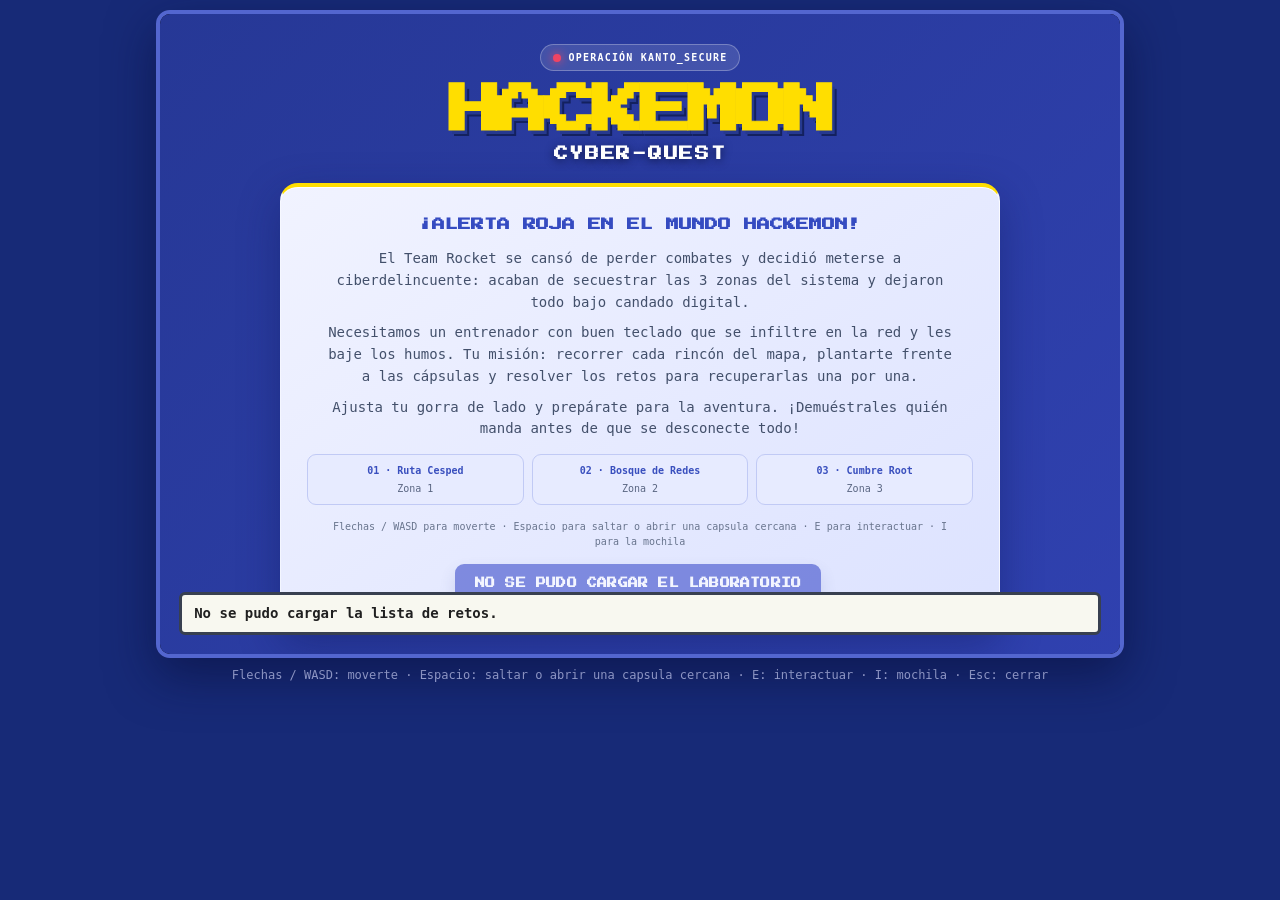
==== commit 7da42eca: "Mejoras a nivel de experiencia de usuario" ====
--- a/ctf-mundo/app/static/index.html
+++ b/ctf-mundo/app/static/index.html
@@ -3,46 +3,84 @@
 <head>
   <meta charset="utf-8">
   <meta name="viewport" content="width=device-width,initial-scale=1">
-  <title>Hackémon · Mundo CTF</title>
+  <title>Hackemon · Cyber-Quest</title>
+  <link rel="preconnect" href="https://fonts.googleapis.com">
+  <link rel="preconnect" href="https://fonts.gstatic.com" crossorigin>
+  <link href="https://fonts.googleapis.com/css2?family=Press+Start+2P&display=swap" rel="stylesheet">
   <link rel="stylesheet" href="game.css">
 </head>
 <body>
   <div id="w">
     <canvas id="c" width="480" height="320"></canvas>
-    <div id="top-bar">
-      <span id="hud-zone">Hackémon</span>
-      <span id="hud-score">0 pts</span>
-      <button id="inv-btn" type="button">Inventario [I]</button>
-    </div>
     <div id="start">
-      <div class="intro">
-        <div class="eyebrow">Hackémon · Mundo CTF</div>
-        <h1>Una historia de conocimiento</h1>
-        <p>Hackémon es un mundo lleno de secretos en sus redes, sus archivos y sus sistemas. Recorre cada zona, resuelve sus retos y descubre que la curiosidad, la observación y el aprendizaje son las mejores herramientas de un agente.</p>
-        <div class="chapters">
-          <div class="chapter"><b>01 · Ruta Césped</b>Aprende a observar</div>
-          <div class="chapter"><b>02 · Bosque de Redes</b>Sigue las pistas</div>
-          <div class="chapter"><b>03 · Cumbre Root</b>Une lo aprendido</div>
-        </div>
-        <p class="controls">Laboratorio educativo local · Flechas / WASD para moverte · Espacio para interactuar · I para inventario</p>
-        <div class="char-select">
-          <p class="char-label">Elige el color de tu personaje:</p>
-          <div class="swatches">
-            <button class="swatch active" data-skin="#2fa84f" title="Verde" aria-label="Verde" style="--c:#2fa84f"></button>
-            <button class="swatch" data-skin="#2070e8" title="Azul" aria-label="Azul" style="--c:#2070e8"></button>
-            <button class="swatch" data-skin="#d03030" title="Rojo" aria-label="Rojo" style="--c:#d03030"></button>
-            <button class="swatch" data-skin="#c88010" title="Dorado" aria-label="Dorado" style="--c:#c88010"></button>
-            <button class="swatch" data-skin="#9b30c0" title="Morado" aria-label="Morado" style="--c:#9b30c0"></button>
+      <div class="start-content">
+        <header class="game-brand">
+          <div class="eyebrow"><span aria-hidden="true"></span> Operación Kanto_Secure</div>
+          <h1>HACKEMON</h1>
+          <p>CYBER-QUEST</p>
+        </header>
+
+        <section id="story-screen" class="intro" aria-labelledby="story-title">
+          <h2 id="story-title">¡ALERTA ROJA EN EL MUNDO HACKEMON!</h2>
+          <p>El Team Rocket se cansó de perder combates y decidió meterse a ciberdelincuente: acaban de secuestrar las 3 zonas del sistema y dejaron todo bajo candado digital.</p>
+          <p>Necesitamos un entrenador con buen teclado que se infiltre en la red y les baje los humos. Tu misión: recorrer cada rincón del mapa, plantarte frente a las cápsulas y resolver los retos para recuperarlas una por una.</p>
+          <p>Ajusta tu gorra de lado y prepárate para la aventura. ¡Demuéstrales quién manda antes de que se desconecte todo!</p>
+          <div class="chapters" aria-label="Zonas de la aventura">
+            <div class="chapter"><b>01 · Ruta Cesped</b>Zona 1</div>
+            <div class="chapter"><b>02 · Bosque de Redes</b>Zona 2</div>
+            <div class="chapter"><b>03 · Cumbre Root</b>Zona 3</div>
           </div>
-        </div>
-        <button id="begin" disabled>Preparando laboratorio…</button>
+          <p class="controls">Flechas / WASD para moverte · Espacio para saltar o abrir una capsula cercana · E para interactuar · I para la mochila</p>
+          <button id="choose-screen" disabled>Preparando laboratorio...</button>
+        </section>
+
+        <section id="character-screen" class="intro character-screen" aria-labelledby="character-title" hidden>
+          <div class="selection-heading">
+            <div>
+              <p class="section-kicker">Elige tu entrenador</p>
+              <h2 id="character-title">SELECCIONA TU PERSONAJE</h2>
+            </div>
+            <span id="character-count" class="character-count" aria-live="polite">01 / 03</span>
+          </div>
+
+          <div class="character-card">
+            <div class="character-previews" aria-label="Vistas del personaje">
+              <figure>
+                <canvas id="preview-front" width="128" height="112" aria-label="Vista frontal del personaje"></canvas>
+                <figcaption>FRENTE</figcaption>
+              </figure>
+              <figure>
+                <canvas id="preview-back" width="128" height="112" aria-label="Vista trasera del personaje"></canvas>
+                <figcaption>DETRAS</figcaption>
+              </figure>
+            </div>
+            <div class="character-details">
+              <p id="character-role" class="character-role"></p>
+              <h3 id="character-name"></h3>
+              <p id="character-description" class="character-description"></p>
+              <button id="skills-toggle" class="secondary-button" type="button" aria-expanded="false" aria-controls="skills-panel">VER HABILIDADES</button>
+              <div id="skills-panel" class="skills-panel" hidden>
+                <h4>HABILIDADES</h4>
+                <ul id="character-skills"></ul>
+              </div>
+            </div>
+          </div>
+
+          <div class="character-actions">
+            <button id="previous-character" class="secondary-button" type="button" aria-label="Ver personaje anterior">◀ ANTERIOR</button>
+            <button id="select-character" type="button">ELEGIR ESTE PERSONAJE</button>
+            <button id="next-character" class="secondary-button" type="button" aria-label="Ver personaje siguiente">SIGUIENTE ▶</button>
+          </div>
+          <button id="begin" class="start-button" disabled>INICIAR AVENTURA</button>
+          <button id="back-story" class="text-button" type="button">VOLVER A LA HISTORIA</button>
+        </section>
       </div>
     </div>
     <div id="msg"></div>
     <div id="panel"></div>
     <div id="inv"></div>
   </div>
-  <p class="k">Flechas / WASD: moverte · Espacio: interactuar con una cápsula · I: inventario · Esc: cerrar</p>
+  <p class="k">Flechas / WASD: moverte · Espacio: saltar o abrir una capsula cercana · E: interactuar · I: mochila · Esc: cerrar</p>
 
   <script src="game.js" defer></script>
 </body>
--- a/ctf-mundo/app/static/game.css
+++ b/ctf-mundo/app/static/game.css
@@ -1,8 +1,8 @@
 /* Página y tablero */
 body {
   margin: 0;
-  background: #0f1a14;
-  color: #e8f0e0;
+  background: #172a77;
+  color: #f4f6ff;
   font: 14px/1.5 ui-monospace, Menlo, Consolas, monospace;
   display: flex;
   flex-direction: column;
@@ -14,50 +14,18 @@
   width: min(96vw, 960px, calc((100vh - 64px) * 1.5));
   aspect-ratio: 3 / 2;
   margin-top: 10px;
-  border: 4px solid #3b5b3b;
-  border-radius: 8px;
+  border: 4px solid #5366cf;
+  border-radius: 14px;
   overflow: hidden;
   background: #000;
+  box-shadow: 0 18px 48px #080f3c99;
 }
 
 canvas {
   display: block;
   width: 100%;
   height: 100%;
-  image-rendering: auto;
-}
-
-#top-bar {
-  position: absolute;
-  top: 0;
-  left: 0;
-  right: 0;
-  z-index: 3;
-  display: flex;
-  align-items: center;
-  gap: 8px;
-  padding: 5px 10px;
-  background: rgba(0, 0, 0, .75);
-  color: #e8f0e0;
-  font: bold 11px/1.4 ui-monospace, Menlo, Consolas, monospace;
-  pointer-events: none;
-}
-
-#top-bar button {
-  pointer-events: auto;
-  padding: 3px 10px;
-  font-size: 10px;
-  margin: 0;
-}
-
-#hud-zone {
-  flex: 1;
-}
-
-#hud-score {
-  color: #f8d030;
-  min-width: 60px;
-  text-align: center;
+  image-rendering: pixelated;
 }
 
 /* Menú inicial */
@@ -67,117 +35,319 @@
   display: grid;
   place-items: center;
   overflow: auto;
-  padding: clamp(12px, 4vw, 36px);
+  padding: clamp(12px, 3vw, 30px);
   box-sizing: border-box;
-  background:
-    linear-gradient(145deg, rgba(8, 24, 24, .94), rgba(12, 25, 17, .94)),
-    radial-gradient(ellipse at 70% 15%, #23634c, transparent 58%);
+  background: linear-gradient(135deg, rgba(39, 57, 153, .98), rgba(49, 67, 181, .97));
   text-align: center;
 }
 
+.start-content {
+  display: grid;
+  justify-items: center;
+  gap: clamp(10px, 2vh, 18px);
+  width: min(100%, 760px);
+  margin: auto;
+}
+
+.game-brand {
+  text-align: center;
+}
+
+.game-brand .eyebrow {
+  display: inline-flex;
+  align-items: center;
+  gap: 8px;
+  margin-bottom: 8px;
+  padding: 5px 12px;
+  border: 1px solid #ffffff44;
+  border-radius: 999px;
+  background: #ffffff20;
+  color: #fff;
+  font-size: 10px;
+  font-weight: 700;
+  letter-spacing: .12em;
+  text-transform: uppercase;
+}
+
+.game-brand .eyebrow span {
+  width: 8px;
+  height: 8px;
+  border-radius: 50%;
+  background: #f04464;
+  box-shadow: 0 0 10px #f04464;
+}
+
+.game-brand h1 {
+  margin: 0;
+  color: #ffde00;
+  font-family: "Press Start 2P", "Courier New", monospace;
+  font-size: clamp(30px, 6vw, 52px);
+  letter-spacing: -.08em;
+  line-height: 1.25;
+  text-shadow: 3px 4px 0 #26398f, 5px 6px 0 #13215f;
+  -webkit-text-stroke: 1px #ffde00;
+}
+
+.game-brand > p {
+  margin: 0;
+  color: #fff;
+  font-family: "Press Start 2P", "Courier New", monospace;
+  font-size: clamp(10px, 1.6vw, 14px);
+  font-weight: 700;
+  letter-spacing: .12em;
+  text-shadow: 0 2px 8px #11194f;
+}
+
 .intro {
-  width: min(100%, 620px);
-  padding: clamp(16px, 4vw, 30px);
+  width: min(100%, 720px);
+  padding: clamp(16px, 3vw, 26px);
   box-sizing: border-box;
-  border: 1px solid #47745b;
+  border: 1px solid #ffffffa8;
+  border-top: 4px solid #ffde00;
   border-radius: 18px;
-  background: rgba(12, 26, 20, .88);
-  box-shadow: 0 12px 50px #0009;
-}
-
-.intro .eyebrow {
-  color: #8ce5b5;
-  letter-spacing: .18em;
-  text-transform: uppercase;
-  font-size: 11px;
-}
-
-.intro h1 {
-  margin: 8px 0;
-  color: #f2f7df;
-  font-size: clamp(22px, 5vw, 36px);
-  line-height: 1.15;
+  background: linear-gradient(145deg, #f1f3ff, #dce2ff);
+  box-shadow: 0 14px 40px #101a5c66, inset 0 1px #fff;
+  color: #27324a;
+}
+
+.intro h2 {
+  margin: 0 0 12px;
+  color: #354bc1;
+  font-family: "Press Start 2P", "Courier New", monospace;
+  font-size: clamp(10px, 1.5vw, 13px);
+  line-height: 1.8;
 }
 
 .intro p {
-  max-width: 520px;
-  margin: 12px auto;
-  color: #c5d5c8;
+  max-width: 640px;
+  margin: 9px auto;
+  color: #43506b;
+  font-size: clamp(11px, 1.35vw, 14px);
+  line-height: 1.55;
 }
 
 .chapters {
   display: grid;
   grid-template-columns: repeat(3, 1fr);
   gap: 8px;
-  margin: 18px 0;
+  margin: 14px 0;
 }
 
 .chapter {
-  padding: 9px 5px;
-  border: 1px solid #315744;
+  padding: 8px 5px;
+  border: 1px solid #c1caf5;
   border-radius: 9px;
-  background: #12261d;
-  color: #c4d9c9;
-  font-size: 12px;
+  background: #e7ebff;
+  color: #5a6682;
+  font-size: 10px;
 }
 
 .chapter b {
   display: block;
   margin-bottom: 3px;
-  color: #9be8c8;
+  color: #394fbe;
 }
 
 .intro .controls {
-  color: #9db3ab;
-  font-size: 11px;
+  color: #69758e;
+  font-size: 10px;
 }
 
 .intro button {
-  margin-top: 8px;
-  padding: 10px 24px;
+  margin-top: 5px;
+  padding: 12px 20px;
+  border-radius: 9px;
+  background: #3b4cca;
+  box-shadow: 0 4px 0 #263580, 0 8px 15px #27398c33;
+  color: #fff;
+  font-family: "Press Start 2P", "Courier New", monospace;
+  font-size: 10px;
   font-weight: bold;
+  letter-spacing: .02em;
+  text-transform: uppercase;
 }
 
 .intro button:disabled {
-  opacity: .55;
+  opacity: .6;
   cursor: wait;
 }
 
-.char-select {
-  margin: 10px 0 4px;
-}
-
-.char-label {
-  margin: 0 0 6px;
-  color: #9db3ab;
-  font-size: 11px;
-}
-
-.swatches {
+.intro button:hover:not(:disabled) {
+  background: #4b5ee0;
+}
+
+.intro button:active:not(:disabled) {
+  transform: translateY(3px);
+  box-shadow: 0 1px 0 #263580;
+}
+
+.character-screen {
+  padding: clamp(14px, 2.4vw, 22px);
+}
+
+.selection-heading {
   display: flex;
-  justify-content: center;
-  gap: 10px;
-}
-
-.swatch {
-  width: 28px;
-  height: 28px;
-  border-radius: 50%;
-  background: var(--c);
-  border: 3px solid transparent;
-  padding: 0;
-  margin: 0;
-  cursor: pointer;
-  transition: border-color .15s, transform .1s;
-}
-
-.swatch:hover {
-  transform: scale(1.15);
-  background: var(--c);
-}
-
-.swatch.active {
-  border-color: #fff;
+  align-items: center;
+  justify-content: space-between;
+  gap: 12px;
+  text-align: left;
+}
+
+.selection-heading .section-kicker {
+  margin: 0 0 4px;
+  color: #69758e;
+  font-size: 10px;
+  font-weight: bold;
+  letter-spacing: .14em;
+  text-transform: uppercase;
+}
+
+.selection-heading h2 {
+  margin: 0;
+}
+
+.character-count {
+  flex: 0 0 auto;
+  padding: 6px 8px;
+  border-radius: 6px;
+  background: #dfe4ff;
+  color: #3b4cca;
+  font-family: "Press Start 2P", "Courier New", monospace;
+  font-size: 9px;
+}
+
+.character-card {
+  display: grid;
+  grid-template-columns: minmax(160px, .9fr) 1.3fr;
+  gap: clamp(12px, 2vw, 22px);
+  align-items: center;
+  margin: 12px 0;
+  padding: clamp(10px, 1.8vw, 16px);
+  border: 1px solid #c5cef5;
+  border-radius: 12px;
+  background: #e8ecff;
+  text-align: left;
+}
+
+.character-previews {
+  display: grid;
+  grid-template-columns: repeat(2, minmax(0, 1fr));
+  gap: 8px;
+}
+
+.character-previews figure {
+  margin: 0;
+  overflow: hidden;
+  border: 1px solid #d5daf5;
+  border-radius: 9px;
+  background: linear-gradient(#d9e3ff 0 68%, #c4d0f4 68%);
+  text-align: center;
+}
+
+.character-previews canvas {
+  width: 100%;
+  height: auto;
+  image-rendering: pixelated;
+}
+
+.character-previews figcaption {
+  padding: 4px;
+  color: #526088;
+  font-family: "Press Start 2P", "Courier New", monospace;
+  font-size: 8px;
+}
+
+.character-role {
+  margin: 0 0 5px !important;
+  color: #3b4cca !important;
+  font-size: 9px !important;
+  font-weight: bold;
+  letter-spacing: .12em;
+  text-transform: uppercase;
+}
+
+.character-details h3 {
+  margin: 0;
+  color: #202a49;
+  font-family: "Press Start 2P", "Courier New", monospace;
+  font-size: clamp(12px, 1.8vw, 17px);
+}
+
+.character-description {
+  margin: 7px 0 10px !important;
+  font-size: 11px !important;
+}
+
+.intro .secondary-button {
+  padding: 8px 10px;
+  border: 1px solid #aeb9ee;
+  background: #dce2ff;
+  box-shadow: none;
+  color: #3548b0;
+  font-size: 8px;
+}
+
+.intro .secondary-button:hover:not(:disabled) {
+  background: #cdd6ff;
+}
+
+.skills-panel {
+  margin-top: 9px;
+  padding: 8px 10px;
+  border-left: 3px solid #ffcb00;
+  border-radius: 4px;
+  background: #f5f6ff;
+}
+
+.skills-panel h4 {
+  margin: 0 0 5px;
+  color: #354bc1;
+  font-family: "Press Start 2P", "Courier New", monospace;
+  font-size: 8px;
+}
+
+.skills-panel ul {
+  margin: 0;
+  padding-left: 17px;
+  color: #43506b;
+  font-size: 10px;
+  line-height: 1.5;
+}
+
+.character-actions {
+  display: grid;
+  grid-template-columns: 1fr 1.4fr 1fr;
+  gap: 8px;
+}
+
+.character-actions button {
+  margin: 0;
+  padding: 9px 5px;
+  font-size: 8px;
+}
+
+.intro .start-button {
+  width: 100%;
+  margin-top: 10px;
+}
+
+.intro .text-button {
+  margin: 7px 0 0;
+  padding: 4px 8px;
+  background: transparent;
+  box-shadow: none;
+  color: #58658a;
+  font-family: inherit;
+  font-size: 10px;
+  text-decoration: underline;
+}
+
+.intro .text-button:hover:not(:disabled) {
+  background: #e1e6ff;
+}
+
+[hidden] {
+  display: none !important;
 }
 
 /* Paneles, botones y componentes compartidos */
@@ -203,7 +373,7 @@
   overflow: auto;
   padding: 16px;
   box-sizing: border-box;
-  background: rgba(10, 20, 12, .96);
+  background: rgba(10, 20, 50, .96);
 }
 
 h2 {
@@ -218,7 +388,7 @@
 code {
   padding: 1px 5px;
   border-radius: 4px;
-  background: #1b2c24;
+  background: #1b2c50;
   color: #ffd866;
 }
 
@@ -233,7 +403,7 @@
   width: 72px;
   height: 72px;
   border-radius: 8px;
-  background: #16241c;
+  background: #162440;
   image-rendering: pixelated;
 }
 
@@ -242,8 +412,8 @@
   margin: 0 6px 4px 0;
   padding: 1px 10px;
   border-radius: 10px;
-  background: #24413a;
-  color: #9be8c8;
+  background: #24416a;
+  color: #9bc8ff;
   font-size: 12px;
 }
 
@@ -261,23 +431,23 @@
   padding: 7px 14px;
   border: 0;
   border-radius: 6px;
-  background: #2f8f5b;
+  background: #3b4cca;
   color: #fff;
   font: inherit;
   cursor: pointer;
 }
 
 button:hover {
-  background: #38a96b;
+  background: #4b5ee0;
 }
 
 input {
   width: min(60%, 340px);
   padding: 7px 10px;
-  border: 1px solid #3b5b3b;
+  border: 1px solid #5366cf;
   border-radius: 6px;
-  background: #101c19;
-  color: #e8f0e0;
+  background: #101c35;
+  color: #e8f0ff;
   font: inherit;
 }
 
@@ -307,21 +477,7 @@
   margin: 4px 0;
   padding: 4px 10px;
   border-left: 3px solid #34d399;
-  background: #14261f;
-}
-
-a.download {
-  display: inline-block;
-  padding: 6px 14px;
-  border-radius: 6px;
-  background: #2f8f5b;
-  color: #fff;
-  text-decoration: none;
-  font-weight: bold;
-}
-
-a.download:hover {
-  background: #38a96b;
+  background: #14263f;
 }
 
 .ok {
@@ -334,35 +490,109 @@
 
 p.k {
   margin: 8px;
-  color: #9db3ab;
+  color: #c7d0ff;
   font-size: 12px;
 }
 
-@media (max-height: 600px) {
+@media (max-height: 700px) {
+  #start {
+    padding: 8px 18px;
+  }
+
   .intro {
+    padding: 12px;
+  }
+
+  .start-content {
+    gap: 8px;
+  }
+
+  .intro p {
+    margin: 6px auto;
+    line-height: 1.35;
+  }
+
+  .chapters {
+    margin: 8px 0;
+  }
+
+  .chapter {
+    padding: 5px 3px;
+  }
+
+  .intro button {
+    padding: 8px 12px;
+  }
+
+  .character-card {
+    margin: 8px 0;
+    padding: 8px;
+  }
+
+  .intro .controls,
+  .intro .flag-format,
+  .intro .music-note {
+    margin: 3px auto;
+  }
+}
+
+@media (max-width: 560px) {
+  .character-card {
+    grid-template-columns: 1fr;
+  }
+
+  .character-previews {
+    max-width: 300px;
+    width: 100%;
+    margin: auto;
+  }
+
+  .character-details {
+    text-align: center;
+  }
+
+  .skills-panel {
+    text-align: left;
+  }
+
+  .character-actions {
+    grid-template-columns: 1fr 1fr;
+  }
+
+  .character-actions #select-character {
+    grid-column: 1 / -1;
+    grid-row: 1;
+  }
+
+  .character-actions #previous-character {
+    grid-column: 1;
+    grid-row: 2;
+  }
+
+  .character-actions #next-character {
+    grid-column: 2;
+    grid-row: 2;
+  }
+}
+
+@media (max-width: 420px) {
+  #start {
     padding: 10px;
   }
 
-  .intro h1 {
-    margin: 4px 0;
-    font-size: 24px;
-    line-height: 1.1;
-  }
-
-  .intro p {
-    margin: 5px auto;
-    line-height: 1.3;
-  }
-
   .chapters {
-    margin: 6px 0;
+    gap: 4px;
   }
 
   .chapter {
-    padding: 4px 3px;
-  }
-
-  .intro button {
-    padding: 7px 20px;
-  }
-}
+    font-size: 9px;
+  }
+
+  .intro h2 {
+    font-size: 9px;
+  }
+
+  .intro .controls {
+    font-size: 9px;
+  }
+}
